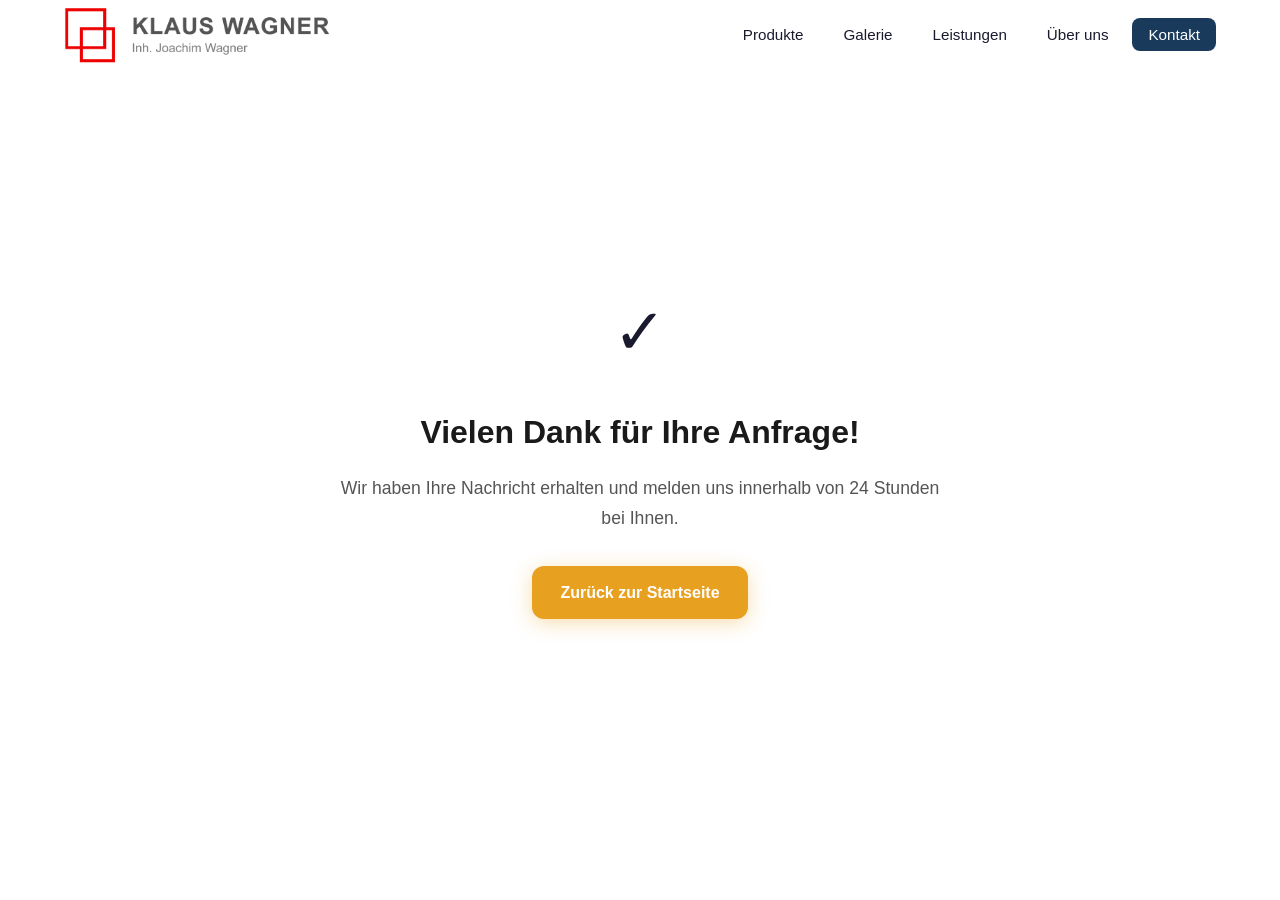
==== danke.html @ a264914a "Danke-Seite hinzugefügt, Formular-Weiterleitung repariert" ====
<!DOCTYPE html>
<html lang="de">
<head>
  <meta charset="UTF-8">
  <meta name="viewport" content="width=device-width, initial-scale=1.0">
  <title>Vielen Dank – Wagner Bauelemente</title>
  <link rel="stylesheet" href="style.css">
  <style>
    .danke-section {
      min-height: 100vh;
      display: flex;
      align-items: center;
      justify-content: center;
      text-align: center;
      padding: 2rem;
    }
    .danke-box {
      max-width: 600px;
    }
    .danke-icon {
      font-size: 4rem;
      margin-bottom: 1.5rem;
    }
    .danke-box h1 {
      font-size: 2rem;
      margin-bottom: 1rem;
      color: #1a1a1a;
    }
    .danke-box p {
      font-size: 1.1rem;
      color: #555;
      margin-bottom: 2rem;
      line-height: 1.7;
    }
  </style>
</head>
<body>

  <!-- NAVIGATION -->
  <header class="header" id="header">
    <nav class="nav container">
      <a href="index.html" class="logo">
        <img src="images/logo_neu.png" alt="Klaus Wagner Bauelemente" class="logo-img">
      </a>
      <ul class="nav-links">
        <li><a href="index.html#produkte">Produkte</a></li>
        <li><a href="index.html#galerie">Galerie</a></li>
        <li><a href="index.html#leistungen">Leistungen</a></li>
        <li><a href="index.html#ueber-uns">Über uns</a></li>
        <li><a href="index.html#kontakt" class="btn-nav">Kontakt</a></li>
      </ul>
    </nav>
  </header>

  <section class="danke-section">
    <div class="danke-box">
      <div class="danke-icon">✓</div>
      <h1>Vielen Dank für Ihre Anfrage!</h1>
      <p>Wir haben Ihre Nachricht erhalten und melden uns innerhalb von 24 Stunden bei Ihnen.</p>
      <a href="index.html" class="btn-primary">Zurück zur Startseite</a>
    </div>
  </section>

</body>
</html>
---- style.css ----
:root {
  --primary: #1a3a5c;
  --primary-light: #2457884d;
  --accent: #e8a020;
  --accent-dark: #c4851a;
  --text: #1a1a2e;
  --text-light: #5a6a7a;
  --bg: #ffffff;
  --bg-alt: #f7f9fc;
  --border: #e2e8f0;
  --radius: 12px;
  --radius-lg: 20px;
  --shadow: 0 4px 24px rgba(26,58,92,0.08);
  --shadow-lg: 0 12px 48px rgba(26,58,92,0.14);
  --transition: 0.25s ease;
}

*, *::before, *::after { box-sizing: border-box; margin: 0; padding: 0; }

html { scroll-behavior: smooth; }

body {
  font-family: -apple-system, BlinkMacSystemFont, "Segoe UI", Roboto, sans-serif;
  color: var(--text);
  background: var(--bg);
  line-height: 1.6;
  overflow-x: hidden;
}

.container {
  max-width: 1200px;
  margin: 0 auto;
  padding: 0 24px;
}

/* HEADER */
.header {
  position: fixed;
  top: 0; left: 0; right: 0;
  z-index: 100;
  background: rgba(255,255,255,0.95);
  backdrop-filter: blur(12px);
  border-bottom: 1px solid transparent;
  transition: border-color var(--transition), box-shadow var(--transition);
}
.header.scrolled {
  border-color: var(--border);
  box-shadow: var(--shadow);
}
.nav {
  display: flex;
  align-items: center;
  justify-content: space-between;
  height: 70px;
}
.logo {
  text-decoration: none;
  display: flex;
  align-items: center;
}
.logo-img {
  height: 58px;
  width: auto;
}
.logo-img-footer {
  height: 48px;
  width: auto;
  background: #fff;
  border-radius: 6px;
  padding: 6px 12px;
}
.nav-links {
  display: flex;
  align-items: center;
  gap: 8px;
  list-style: none;
}
.nav-links a {
  text-decoration: none;
  color: var(--text);
  font-size: 0.95rem;
  font-weight: 500;
  padding: 8px 16px;
  border-radius: 8px;
  transition: background var(--transition), color var(--transition);
}
.nav-links a:hover { background: var(--bg-alt); color: var(--primary); }
.btn-nav {
  background: var(--primary) !important;
  color: #fff !important;
}
.btn-nav:hover { background: #0f2840 !important; }

.menu-toggle {
  display: none;
  flex-direction: column;
  gap: 5px;
  background: none;
  border: none;
  cursor: pointer;
  padding: 4px;
}
.menu-toggle span {
  display: block;
  width: 24px; height: 2px;
  background: var(--text);
  border-radius: 2px;
  transition: var(--transition);
}
.mobile-menu {
  display: none;
  flex-direction: column;
  padding: 16px 24px 20px;
  border-top: 1px solid var(--border);
  background: #fff;
}
.mobile-menu a {
  padding: 12px 0;
  text-decoration: none;
  color: var(--text);
  font-weight: 500;
  border-bottom: 1px solid var(--border);
  font-size: 1rem;
}
.mobile-menu.open { display: flex; }

/* HERO */
.hero {
  min-height: 100vh;
  position: relative;
  display: flex;
  align-items: center;
  overflow: hidden;
  background: var(--primary);
}
.hero-bg {
  position: absolute;
  inset: 0;
  background-size: cover;
  background-position: center;
  background-repeat: no-repeat;
}
.hero-overlay {
  position: absolute;
  inset: 0;
  background: linear-gradient(135deg, rgba(10,25,45,0.82) 0%, rgba(26,58,92,0.65) 60%, rgba(26,58,92,0.4) 100%);
}
.hero-content {
  position: relative;
  z-index: 1;
  padding-top: 100px;
  padding-bottom: 60px;
  max-width: 720px;
}
.hero-badge {
  display: inline-flex;
  align-items: center;
  gap: 8px;
  background: rgba(232,160,32,0.2);
  border: 1px solid rgba(232,160,32,0.4);
  color: var(--accent);
  font-size: 0.85rem;
  font-weight: 600;
  padding: 6px 16px;
  border-radius: 100px;
  margin-bottom: 24px;
  letter-spacing: 0.5px;
  text-transform: uppercase;
}
.hero-content h1 {
  font-size: clamp(2.4rem, 5vw, 4rem);
  font-weight: 800;
  color: #fff;
  line-height: 1.1;
  margin-bottom: 24px;
  letter-spacing: -1px;
}
.hero-content h1 span { color: var(--accent); }
.hero-content p {
  font-size: 1.15rem;
  color: rgba(255,255,255,0.75);
  max-width: 520px;
  margin-bottom: 36px;
  line-height: 1.7;
}
.hero-actions { display: flex; gap: 16px; flex-wrap: wrap; margin-bottom: 56px; }
.btn-primary {
  display: inline-block;
  background: var(--accent);
  color: #fff;
  font-weight: 700;
  font-size: 1rem;
  padding: 14px 28px;
  border-radius: var(--radius);
  text-decoration: none;
  transition: background var(--transition), transform var(--transition), box-shadow var(--transition);
  box-shadow: 0 4px 20px rgba(232,160,32,0.35);
}
.btn-primary:hover {
  background: var(--accent-dark);
  transform: translateY(-2px);
  box-shadow: 0 8px 28px rgba(232,160,32,0.45);
}
.btn-secondary {
  display: inline-block;
  background: rgba(255,255,255,0.1);
  color: #fff;
  font-weight: 600;
  font-size: 1rem;
  padding: 14px 28px;
  border-radius: var(--radius);
  text-decoration: none;
  border: 1px solid rgba(255,255,255,0.25);
  transition: background var(--transition);
}
.btn-secondary:hover { background: rgba(255,255,255,0.18); }
.hero-stats {
  display: flex;
  gap: 40px;
  flex-wrap: wrap;
}
.stat { display: flex; flex-direction: column; }
.stat strong {
  font-size: 2rem;
  font-weight: 800;
  color: var(--accent);
  line-height: 1;
}
.stat span { font-size: 0.85rem; color: rgba(255,255,255,0.6); margin-top: 4px; }
.hero-scroll {
  position: absolute;
  bottom: 32px;
  left: 50%;
  transform: translateX(-50%);
  z-index: 1;
}
.hero-scroll span {
  display: block;
  width: 24px; height: 40px;
  border: 2px solid rgba(255,255,255,0.3);
  border-radius: 12px;
  position: relative;
}
.hero-scroll span::after {
  content: '';
  position: absolute;
  width: 4px; height: 8px;
  background: rgba(255,255,255,0.6);
  border-radius: 2px;
  left: 50%; top: 6px;
  transform: translateX(-50%);
  animation: scroll 2s infinite;
}
@keyframes scroll {
  0% { opacity: 1; top: 6px; }
  100% { opacity: 0; top: 22px; }
}

/* MARKEN */
.marken-section {
  padding: 48px 0;
  background: #fff;
  border-bottom: 1px solid var(--border);
}
.marken-header {
  display: flex;
  align-items: center;
  gap: 20px;
  margin-bottom: 32px;
}
.marken-title {
  font-size: 0.8rem;
  font-weight: 700;
  text-transform: uppercase;
  letter-spacing: 2px;
  color: var(--text-light);
  white-space: nowrap;
}
.marken-line {
  flex: 1;
  height: 1px;
  background: var(--border);
}
.marken-track-wrap {
  overflow: hidden;
  mask-image: linear-gradient(to right, transparent 0%, black 8%, black 92%, transparent 100%);
}
.marken-track {
  display: flex;
  align-items: center;
  gap: 24px;
  animation: marquee 28s linear infinite;
  width: max-content;
}
.marken-track:hover { animation-play-state: paused; }
@keyframes marquee {
  0%   { transform: translateX(0); }
  100% { transform: translateX(-50%); }
}
.marken-logo-card {
  display: flex;
  align-items: center;
  justify-content: center;
  background: var(--bg-alt);
  border: 1px solid var(--border);
  border-radius: var(--radius);
  padding: 16px 28px;
  height: 80px;
  min-width: 160px;
  transition: box-shadow var(--transition), transform var(--transition), border-color var(--transition);
  flex-shrink: 0;
}
.marken-logo-card:hover {
  box-shadow: var(--shadow);
  transform: translateY(-2px);
  border-color: var(--accent);
}
.marken-logo-card img {
  max-height: 44px;
  max-width: 140px;
  width: auto;
  object-fit: contain;
  filter: grayscale(100%);
  opacity: 0.75;
  transition: filter var(--transition), opacity var(--transition);
}
.marken-logo-card:hover img {
  filter: grayscale(0%);
  opacity: 1;
}
.marken-logo-dark {
  background: #2a2a2a;
  border-color: #2a2a2a;
}
.marken-logo-dark:hover { border-color: var(--accent); }
.marken-logo-dark img { opacity: 0.9; filter: grayscale(0%); }
.marken-logo-wide { min-width: 220px; }
.marken-logo-wide img { max-width: 190px; }

/* SECTIONS */
.section { padding: 96px 0; }
.section-alt { background: var(--bg-alt); }
.section-header {
  text-align: center;
  max-width: 580px;
  margin: 0 auto 64px;
}
.section-tag {
  display: inline-block;
  font-size: 0.8rem;
  font-weight: 700;
  text-transform: uppercase;
  letter-spacing: 1.5px;
  color: var(--accent);
  margin-bottom: 12px;
}
.section-header h2 {
  font-size: clamp(1.8rem, 3vw, 2.6rem);
  font-weight: 800;
  color: var(--primary);
  margin-bottom: 16px;
  letter-spacing: -0.5px;
}
.section-header p { color: var(--text-light); font-size: 1.05rem; }

/* LEISTUNGEN */
.leistungen-grid {
  display: grid;
  grid-template-columns: repeat(auto-fit, minmax(240px, 1fr));
  gap: 24px;
}
.leistung-card {
  background: #fff;
  border: 1px solid var(--border);
  border-radius: var(--radius-lg);
  padding: 36px 28px;
  transition: box-shadow var(--transition), transform var(--transition), border-color var(--transition);
}
.leistung-card:hover {
  box-shadow: var(--shadow-lg);
  transform: translateY(-4px);
  border-color: var(--accent);
}
.leistung-icon {
  width: 52px; height: 52px;
  background: var(--primary);
  border-radius: var(--radius);
  display: flex;
  align-items: center;
  justify-content: center;
  margin-bottom: 20px;
}
.leistung-icon svg { width: 26px; height: 26px; stroke: #fff; }
.leistung-card h3 {
  font-size: 1.1rem;
  font-weight: 700;
  color: var(--primary);
  margin-bottom: 10px;
}
.leistung-card p { color: var(--text-light); font-size: 0.95rem; line-height: 1.65; }

/* PRODUKTE */
.produkte-grid {
  display: grid;
  grid-template-columns: repeat(auto-fit, minmax(280px, 1fr));
  gap: 24px;
}
.produkt-card {
  background: #fff;
  border-radius: var(--radius-lg);
  overflow: hidden;
  border: 1px solid var(--border);
  transition: box-shadow var(--transition), transform var(--transition);
}
.produkt-card:hover { box-shadow: var(--shadow-lg); transform: translateY(-4px); }
.produkt-img-wrap {
  position: relative;
  height: 200px;
  overflow: hidden;
}
.produkt-img-wrap img {
  width: 100%;
  height: 100%;
  object-fit: cover;
  transition: transform 0.4s ease;
}
.produkt-card:hover .produkt-img-wrap img { transform: scale(1.05); }
.produkt-badge {
  position: absolute;
  top: 12px; left: 12px;
  background: var(--accent);
  color: #fff;
  font-size: 0.75rem;
  font-weight: 700;
  padding: 4px 12px;
  border-radius: 100px;
  letter-spacing: 0.5px;
  text-transform: uppercase;
}
.produkt-info { padding: 24px; }
.produkt-info h3 {
  font-size: 1.15rem;
  font-weight: 700;
  color: var(--primary);
  margin-bottom: 10px;
}
.produkt-info p { color: var(--text-light); font-size: 0.9rem; margin-bottom: 16px; }
.produkt-info ul {
  list-style: none;
  margin-bottom: 20px;
  display: flex;
  flex-direction: column;
  gap: 6px;
}
.produkt-info li {
  font-size: 0.875rem;
  color: var(--text-light);
  padding-left: 18px;
  position: relative;
}
.produkt-info li::before {
  content: '✓';
  position: absolute;
  left: 0;
  color: var(--accent);
  font-weight: 700;
}
.btn-link {
  color: var(--primary);
  font-weight: 600;
  font-size: 0.9rem;
  text-decoration: none;
  border-bottom: 2px solid var(--accent);
  padding-bottom: 2px;
  transition: color var(--transition);
}
.btn-link:hover { color: var(--accent); }

/* GALERIE */
.galerie-grid {
  display: grid;
  grid-template-columns: repeat(4, 1fr);
  grid-template-rows: auto auto auto;
  gap: 12px;
}
.galerie-large {
  grid-column: span 2;
  grid-row: span 2;
}
.galerie-item {
  position: relative;
  overflow: hidden;
  border-radius: var(--radius);
  aspect-ratio: 4/3;
}
.galerie-large { aspect-ratio: auto; }
.galerie-item img {
  width: 100%;
  height: 100%;
  object-fit: cover;
  transition: transform 0.4s ease;
}
.galerie-item:hover img { transform: scale(1.06); }
.galerie-overlay {
  position: absolute;
  inset: 0;
  background: linear-gradient(to top, rgba(0,0,0,0.5) 0%, transparent 60%);
  display: flex;
  align-items: flex-end;
  padding: 16px;
  opacity: 0;
  transition: opacity 0.3s ease;
}
.galerie-item:hover .galerie-overlay { opacity: 1; }
.galerie-overlay span {
  color: #fff;
  font-weight: 600;
  font-size: 0.9rem;
  letter-spacing: 0.3px;
}
@media (max-width: 700px) {
  .galerie-grid { grid-template-columns: repeat(2, 1fr); }
  .galerie-large { grid-column: span 2; }
}

/* ÜBER UNS */
.ueber-grid {
  display: grid;
  grid-template-columns: 1fr 1fr;
  gap: 80px;
  align-items: center;
}
.ueber-content .section-tag { display: inline-block; margin-bottom: 12px; }
.ueber-content h2 {
  font-size: clamp(1.8rem, 3vw, 2.4rem);
  font-weight: 800;
  color: var(--primary);
  margin-bottom: 20px;
  letter-spacing: -0.5px;
}
.ueber-lead {
  font-size: 1.1rem;
  color: var(--text);
  font-weight: 500;
  margin-bottom: 16px;
  line-height: 1.7;
}
.ueber-content p { color: var(--text-light); margin-bottom: 14px; line-height: 1.7; }
.ueber-values { margin-top: 28px; display: flex; flex-direction: column; gap: 12px; }
.value { display: flex; align-items: center; gap: 12px; }
.value-check {
  width: 24px; height: 24px;
  background: var(--accent);
  color: #fff;
  border-radius: 50%;
  display: flex;
  align-items: center;
  justify-content: center;
  font-size: 0.75rem;
  font-weight: 700;
  flex-shrink: 0;
}
.value span { font-weight: 500; color: var(--text); }
.ueber-visual {
  position: relative;
  height: 340px;
}
.ueber-card-big {
  position: absolute;
  top: 0; left: 0;
  width: 240px; height: 240px;
  background: var(--primary);
  border-radius: var(--radius-lg);
  display: flex;
  flex-direction: column;
  align-items: center;
  justify-content: center;
  box-shadow: var(--shadow-lg);
}
.ueber-number {
  font-size: 4rem;
  font-weight: 800;
  color: #fff;
  line-height: 1;
}
.ueber-number span { color: var(--accent); }
.ueber-label { font-size: 0.9rem; color: rgba(255,255,255,0.7); margin-top: 8px; }
.ueber-card-small {
  position: absolute;
  bottom: 20px; left: 180px;
  width: 140px; height: 140px;
  background: var(--accent);
  border-radius: var(--radius-lg);
  display: flex;
  flex-direction: column;
  align-items: center;
  justify-content: center;
  box-shadow: var(--shadow);
}
.ueber-card-small-2 {
  bottom: auto;
  top: 180px;
  left: 240px;
  background: #fff;
  border: 1px solid var(--border);
  width: 160px;
  height: 120px;
}
.ueber-card-small-2 .ueber-number-sm { color: var(--primary); }
.ueber-card-small-2 .ueber-label-sm { color: var(--text-light); }
.ueber-number-sm {
  font-size: 2.2rem;
  font-weight: 800;
  color: #fff;
  line-height: 1;
}
.ueber-label-sm { font-size: 0.8rem; color: rgba(255,255,255,0.85); margin-top: 6px; text-align: center; }

/* KONTAKT */
.section-kontakt { background: var(--primary); }
.section-header-light h2 { color: #fff; }
.section-header-light p { color: rgba(255,255,255,0.7); }
.section-tag-light { color: var(--accent); }
.kontakt-grid {
  display: grid;
  grid-template-columns: 1fr 2fr;
  gap: 48px;
  align-items: start;
}
.kontakt-info { display: flex; flex-direction: column; gap: 28px; }
.kontakt-item { display: flex; gap: 16px; align-items: flex-start; }
.kontakt-icon {
  width: 44px; height: 44px;
  background: rgba(255,255,255,0.1);
  border-radius: 10px;
  display: flex;
  align-items: center;
  justify-content: center;
  flex-shrink: 0;
}
.kontakt-icon svg { width: 20px; height: 20px; stroke: var(--accent); }
.kontakt-item div { display: flex; flex-direction: column; gap: 4px; }
.kontakt-item strong { color: #fff; font-size: 0.95rem; }
.kontakt-item span { color: rgba(255,255,255,0.65); font-size: 0.9rem; }

.kontakt-form {
  background: #fff;
  border-radius: var(--radius-lg);
  padding: 36px;
}
.form-row { display: grid; grid-template-columns: 1fr 1fr; gap: 16px; }
.form-group { display: flex; flex-direction: column; gap: 6px; margin-bottom: 16px; }
.form-group label { font-size: 0.875rem; font-weight: 600; color: var(--text); }
.form-group input,
.form-group select,
.form-group textarea {
  padding: 11px 14px;
  border: 1px solid var(--border);
  border-radius: var(--radius);
  font-size: 0.95rem;
  font-family: inherit;
  color: var(--text);
  transition: border-color var(--transition), box-shadow var(--transition);
  background: var(--bg-alt);
  outline: none;
}
.form-group input:focus,
.form-group select:focus,
.form-group textarea:focus {
  border-color: var(--primary);
  box-shadow: 0 0 0 3px rgba(26,58,92,0.1);
  background: #fff;
}
.form-group textarea { resize: vertical; }
.btn-submit {
  width: 100%;
  padding: 14px;
  background: var(--primary);
  color: #fff;
  font-size: 1rem;
  font-weight: 700;
  border: none;
  border-radius: var(--radius);
  cursor: pointer;
  transition: background var(--transition), transform var(--transition);
  font-family: inherit;
  margin-bottom: 12px;
}
.btn-submit:hover { background: #0f2840; transform: translateY(-1px); }
.form-hinweis { font-size: 0.8rem; color: var(--text-light); text-align: center; }

/* FOOTER */
.footer {
  background: #0a1a2e;
  padding: 28px 0;
}
.footer-inner {
  display: flex;
  align-items: center;
  justify-content: space-between;
  flex-wrap: wrap;
  gap: 16px;
}
.footer-logo {
  font-size: 1.2rem;
  font-weight: 800;
  color: rgba(255,255,255,0.9);
  display: flex;
  align-items: baseline;
  gap: 2px;
}
.footer-copy { color: rgba(255,255,255,0.4); font-size: 0.85rem; }
.footer-links { display: flex; gap: 20px; }
.footer-links a { color: rgba(255,255,255,0.5); font-size: 0.85rem; text-decoration: none; }
.footer-links a:hover { color: #fff; }

/* RESPONSIVE */
@media (max-width: 900px) {
  .ueber-grid { grid-template-columns: 1fr; gap: 48px; }
  .ueber-visual { height: 260px; }
  .kontakt-grid { grid-template-columns: 1fr; }
}
@media (max-width: 700px) {
  .nav-links { display: none; }
  .menu-toggle { display: flex; }
  .hero-content { max-width: 100%; }
  .form-row { grid-template-columns: 1fr; }
  .kontakt-form { padding: 24px; }
  .section { padding: 64px 0; }
  .footer-inner { justify-content: center; text-align: center; }
}
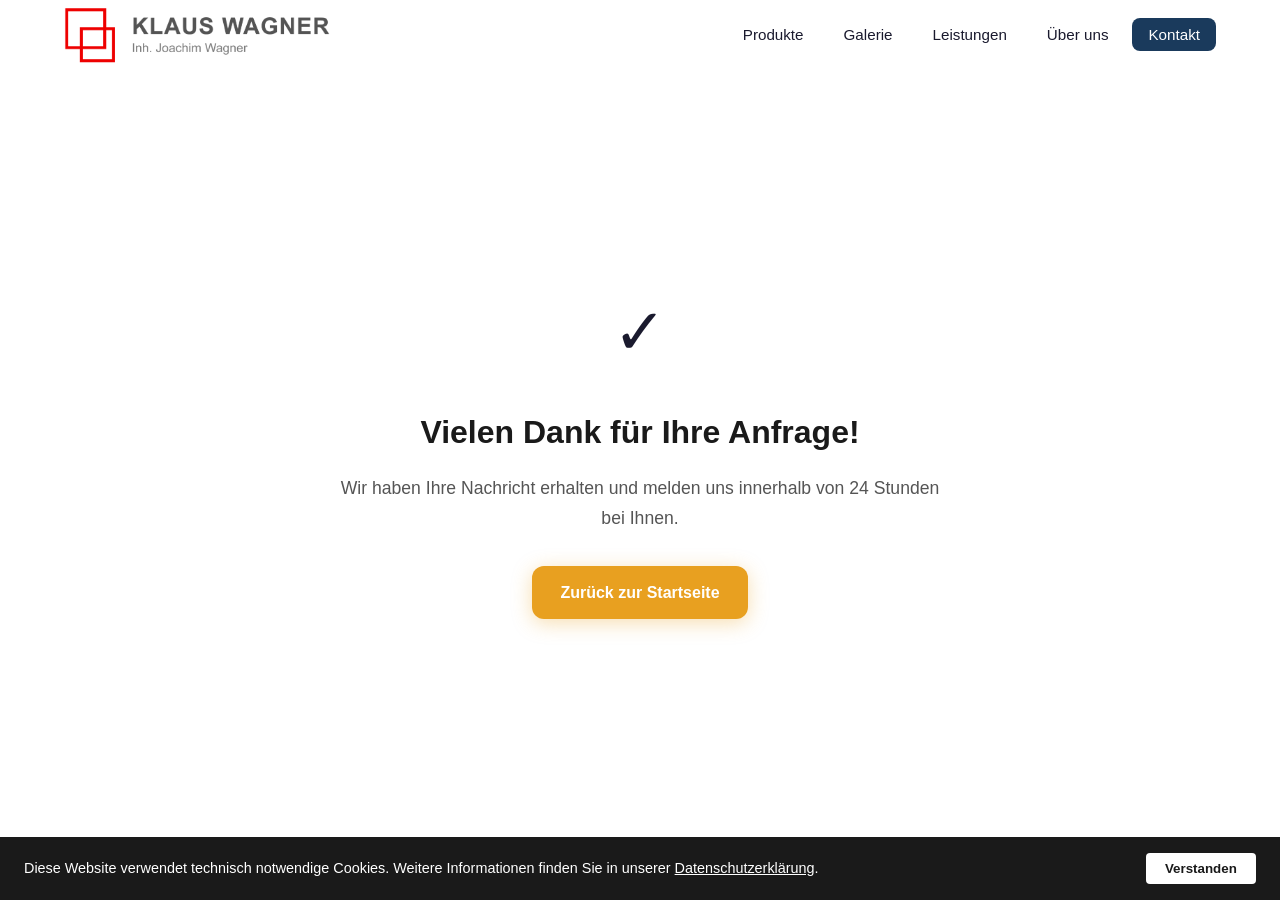
==== commit 03b9baf6: "Impressum, Datenschutz und Cookie-Banner hinzugefügt" ====
--- a/danke.html
+++ b/danke.html
@@ -61,5 +61,6 @@
     </div>
   </section>
 
+  <script src="cookie.js"></script>
 </body>
 </html>
